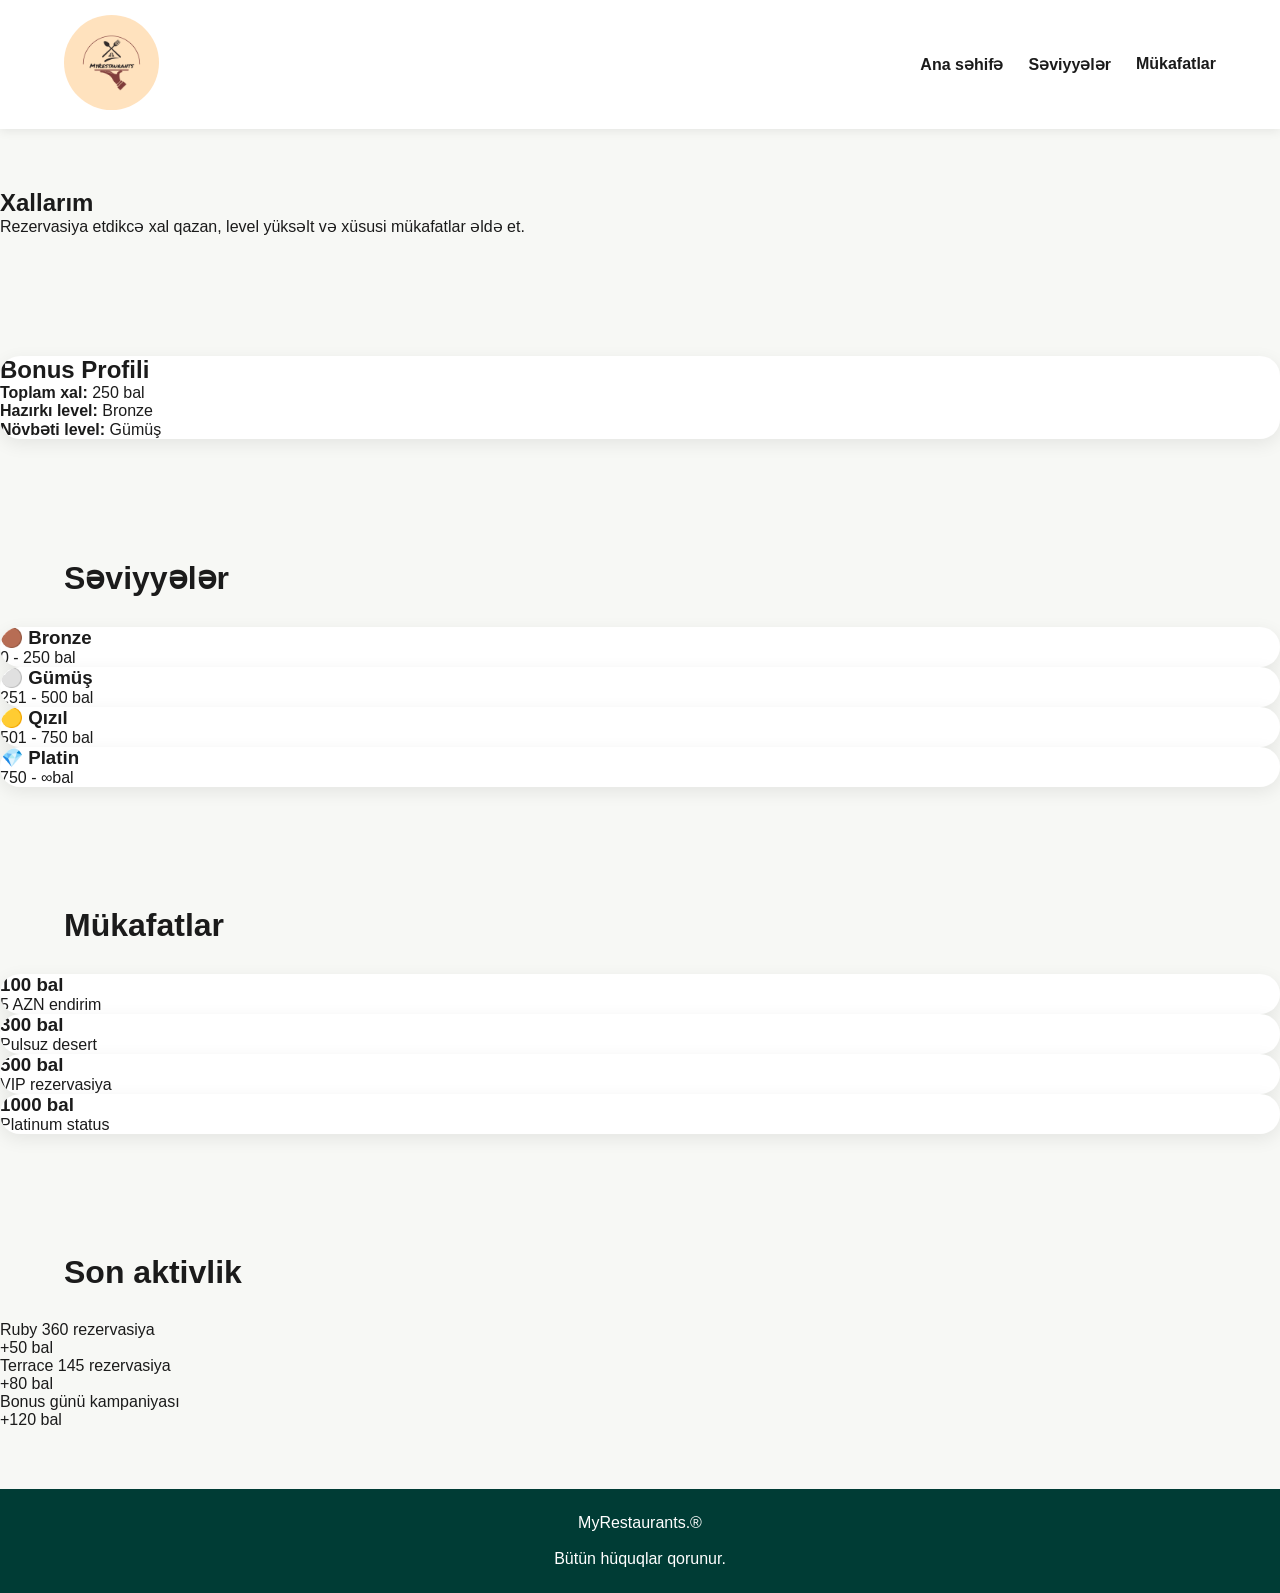
==== bonus.html @ 4b219539 "Added bonus page and improved website design" ====
<!DOCTYPE html>
<html lang="az">
<head>
  <meta charset="UTF-8">
  <meta name="viewport" content="width=device-width, initial-scale=1.0">
  <title>Xallarım | MyRestaurants</title>
  <link rel="stylesheet" href="index.css">
</head>
<body>

<header class="header">

  <div class="container">

    <a href="index.html" class="logo">

      <img src="image/Brown and Maroon Minimalist Catering Logo .png" alt="logo">

    </a>

    <nav class="navbar">

      <a href="index.html">Ana səhifə</a>

      <a href="#levels">Səviyyələr</a>

      <a href="#rewards">Mükafatlar</a>

    </nav>

  </div>

</header>

<section class="bonus-hero">

  <div class="bonus-hero-content">

    <h1>Xallarım</h1>

    <p>
      Rezervasiya etdikcə xal qazan,
      level yüksəlt və xüsusi mükafatlar əldə et.
    </p>

  </div>

</section>

<section class="profile-section">

<div class="profile-card">

  <h2>Bonus Profili</h2>

  <p><strong>Toplam xal:</strong> 250 bal</p>

  <p><strong>Hazırkı level:</strong> Bronze</p>

  <p><strong>Növbəti level:</strong> Gümüş</p>

  <div class="progress">

    <div class="progress-fill"></div>

  </div>

</div>

</section>

<section class="levels-section" id="levels">

  <div class="section-title">

    <h2>Səviyyələr</h2>

  </div>

  <div class="levels-grid">

    <div class="level-card">

      <h3>🟤 Bronze</h3>

      <p>0 - 250 bal</p>

    </div>

    <div class="level-card">

      <h3>⚪ Gümüş</h3>

      <p>251 - 500 bal</p>

    </div>

    <div class="level-card">

      <h3>🟡 Qızıl</h3>

      <p>501 - 750 bal</p>

    </div>

    <div class="level-card">

      <h3>💎 Platin</h3>

      <p>750 - &#8734;bal</p>

    </div>

  </div>

</section>

<section class="rewards-section" id="rewards">

  <div class="section-title">

    <h2>Mükafatlar</h2>

  </div>

  <div class="rewards-grid">

    <div class="reward-card">

      <h3>100 bal</h3>

      <p>5 AZN endirim</p>

    </div>

    <div class="reward-card">

      <h3>300 bal</h3>

      <p>Pulsuz desert</p>

    </div>

    <div class="reward-card">

      <h3>500 bal</h3>

      <p>VIP rezervasiya</p>

    </div>

    <div class="reward-card">

      <h3>1000 bal</h3>

      <p>Platinum status</p>

    </div>

  </div>

</section>

<section class="history-section">

  <div class="section-title">

    <h2>Son aktivlik</h2>

  </div>

  <div class="history-box">

    <div class="history-item">

      <p>Ruby 360 rezervasiya</p>

      <span>+50 bal</span>

    </div>

    <div class="history-item">

      <p>Terrace 145 rezervasiya</p>

      <span>+80 bal</span>

    </div>

    <div class="history-item">

      <p>Bonus günü kampaniyası</p>

      <span>+120 bal</span>

    </div>

  </div>

</section>

<footer class="footer">

  <p>
    MyRestaurants.&#174;
    <br>
    <br>
    Bütün hüquqlar qorunur.
  </p>

</footer>

</body>
</html>
---- index.css ----
* {
  margin: 0;
  padding: 0;
  box-sizing: border-box;
  font-family: Arial, sans-serif;
}

body {
  background: #f7f8f5;
  color: #1b1b1b;
}

a {
  text-decoration: none;
  color: inherit;
}

button,
.bonus-btn {
  cursor: pointer;
  border: none;
}

.header {
  background: white;
  padding: 15px 0;
  box-shadow: 0 2px 10px rgba(0, 0, 0, 0.08);
  position: sticky;
  top: 0;
  z-index: 10;
}

.container {
  width: 90%;
  margin: auto;
  display: flex;
  align-items: center;
  justify-content: space-between;
}

.logo img {
  width: 95px;
  height: 95px;
  object-fit: cover;
  border-radius: 50%;
}

.navbar {
  display: flex;
  gap: 25px;
}

.navbar a {
  font-weight: 600;
}

.navbar a:hover {
  color: seagreen;
}

.header-buttons {
  display: flex;
  gap: 10px;
  align-items: center;
}

.login-btn,
.register-btn,
.bonus-btn {
  padding: 10px 16px;
  border-radius: 25px;
  background: seagreen;
  color: white;
  font-weight: 600;
}

.login-btn {
  background: transparent;
  color: seagreen;
  border: 1px solid seagreen;
}

.hero {
  background: #003c35;
  color: white;
  padding: 60px 0;
}

.hero-content {
  width: 90%;
  margin: auto;
  display: flex;
  align-items: center;
  justify-content: space-between;
  gap: 40px;
}

.hero-text {
  width: 50%;
}

.hero-mini-text {
  color: #c8ffb8;
  margin-bottom: 15px;
}

.hero h1 {
  font-size: 45px;
  margin-bottom: 20px;
}

.hero-description {
  font-size: 18px;
  margin-bottom: 25px;
  color: #e5e5e5;
}

.search-box {
  background: white;
  padding: 12px;
  border-radius: 40px;
  display: flex;
  gap: 10px;
}

.search-box input {
  flex: 1;
  padding: 13px;
  border: 1px solid lightgray;
  border-radius: 25px;
}

.search-box button {
  padding: 13px 25px;
  border-radius: 25px;
  background: #c8ffb8;
  color: #003c35;
  font-weight: bold;
}

.hero-image {
  width: 45%;
}

.hero-image img {
  width: 100%;
  border-radius: 30px;
}

section {
  padding: 60px 0;
}

.section-title {
  width: 90%;
  margin: 0 auto 30px;
}

.section-title h2 {
  font-size: 32px;
}

.offers-grid,
.restaurants-grid,
.categories-grid {
  width: 90%;
  margin: auto;
  display: grid;
  gap: 25px;
}

.offers-grid {
  grid-template-columns: repeat(3, 1fr);
}

.offer-card,
.restaurant-card,
.category-card,
.bonus-card,
.profile-card,
.level-card,
.reward-card {
  background: white;
  border-radius: 20px;
  overflow: hidden;
  box-shadow: 0 5px 18px rgba(0, 0, 0, 0.08);
}

.offer-card img,
.restaurant-card img,
.category-card img {
  width: 100%;
  height: 200px;
  object-fit: cover;
}

.offer-content,
.restaurant-content {
  padding: 18px;
}

.offer-content h3,
.restaurant-content h3 {
  margin-bottom: 10px;
}

.restaurants-grid {
  grid-template-columns: repeat(4, 1fr);
}

.restaurant-content p {
  color: dimgray;
  margin-bottom: 10px;
}

.restaurant-content span {
  display: block;
  margin-bottom: 15px;
}

.restaurant-content button {
  width: 100%;
  padding: 12px;
  background: seagreen;
  color: white;
  border-radius: 25px;
  font-weight: bold;
}

.categories-grid {
  grid-template-columns: repeat(5, 1fr);
}

.category-card {
  text-align: center;
}

.category-card h3 {
  padding: 15px;
}

.contact-container {
  width: 90%;
  margin: auto;
  display: grid;
  grid-template-columns: 1fr 1fr;
  gap: 30px;
  background: white;
  padding: 30px;
  border-radius: 20px;
}

.contact-info p {
  margin: 12px 0;
}

.contact-form {
  display: flex;
  flex-direction: column;
  gap: 12px;
}

.contact-form input,
.contact-form textarea {
  padding: 13px;
  border: 1px solid lightgray;
  border-radius: 12px;
}

.contact-form textarea {
  height: 120px;
}

.contact-form button {
  padding: 13px;
  background: seagreen;
  color: white;
  border-radius: 25px;
}

.footer {
  background: #003c35;
  color: white;
  text-align: center;
  padding: 25px;
}
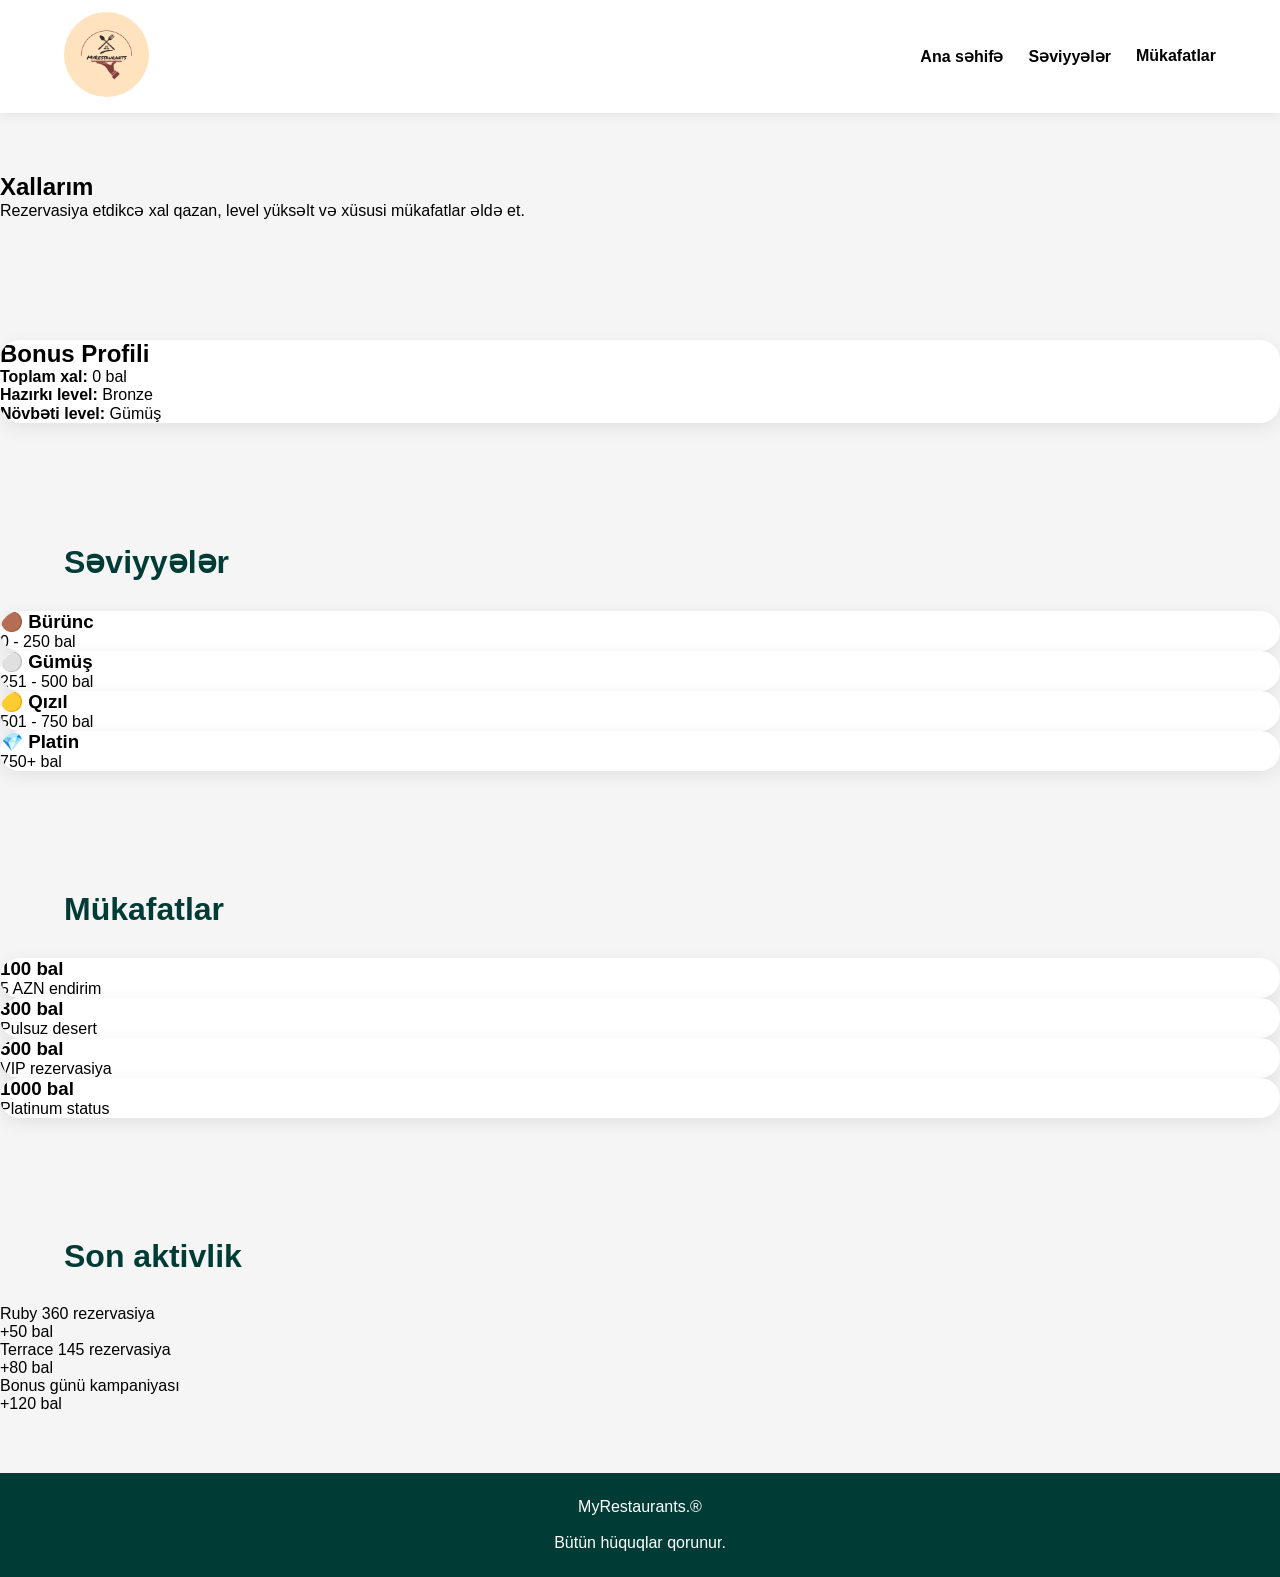
==== commit e7973d2b: "Map elave" ====
--- a/bonus.html
+++ b/bonus.html
@@ -9,206 +9,133 @@
 <body>
 
 <header class="header">
-
   <div class="container">
 
     <a href="index.html" class="logo">
-
       <img src="image/Brown and Maroon Minimalist Catering Logo .png" alt="logo">
-
     </a>
 
     <nav class="navbar">
-
       <a href="index.html">Ana səhifə</a>
-
       <a href="#levels">Səviyyələr</a>
-
       <a href="#rewards">Mükafatlar</a>
-
     </nav>
 
   </div>
-
 </header>
 
 <section class="bonus-hero">
-
   <div class="bonus-hero-content">
-
     <h1>Xallarım</h1>
-
-    <p>
-      Rezervasiya etdikcə xal qazan,
-      level yüksəlt və xüsusi mükafatlar əldə et.
-    </p>
-
+    <p>Rezervasiya etdikcə xal qazan, level yüksəlt və xüsusi mükafatlar əldə et.</p>
   </div>
-
 </section>
 
 <section class="profile-section">
+  <div class="profile-card">
 
-<div class="profile-card">
+    <h2>Bonus Profili</h2>
 
-  <h2>Bonus Profili</h2>
+    <p><strong>Toplam xal:</strong> <span id="xalMiqdari">0</span> bal</p>
+    <p><strong>Hazırkı level:</strong> <span id="hazirkiLevel">Bronze</span></p>
+    <p><strong>Növbəti level:</strong> <span id="novbetiLevel">Gümüş</span></p>
 
-  <p><strong>Toplam xal:</strong> 250 bal</p>
-
-  <p><strong>Hazırkı level:</strong> Bronze</p>
-
-  <p><strong>Növbəti level:</strong> Gümüş</p>
-
-  <div class="progress">
-
-    <div class="progress-fill"></div>
+    <div class="progress">
+      <div class="progress-fill" id="bonusProgress"></div>
+    </div>
 
   </div>
-
-</div>
-
 </section>
 
 <section class="levels-section" id="levels">
-
   <div class="section-title">
-
     <h2>Səviyyələr</h2>
-
   </div>
 
   <div class="levels-grid">
-
     <div class="level-card">
-
-      <h3>🟤 Bronze</h3>
-
+      <h3>🟤 Bürünc</h3>
       <p>0 - 250 bal</p>
-
     </div>
 
     <div class="level-card">
-
       <h3>⚪ Gümüş</h3>
-
       <p>251 - 500 bal</p>
-
     </div>
 
     <div class="level-card">
-
       <h3>🟡 Qızıl</h3>
-
       <p>501 - 750 bal</p>
-
     </div>
 
     <div class="level-card">
-
       <h3>💎 Platin</h3>
-
-      <p>750 - &#8734;bal</p>
-
+      <p>750+ bal</p>
     </div>
-
   </div>
-
 </section>
 
 <section class="rewards-section" id="rewards">
-
   <div class="section-title">
-
     <h2>Mükafatlar</h2>
-
   </div>
 
   <div class="rewards-grid">
-
     <div class="reward-card">
-
       <h3>100 bal</h3>
-
       <p>5 AZN endirim</p>
-
     </div>
 
     <div class="reward-card">
-
       <h3>300 bal</h3>
-
       <p>Pulsuz desert</p>
-
     </div>
 
     <div class="reward-card">
-
       <h3>500 bal</h3>
-
       <p>VIP rezervasiya</p>
-
     </div>
 
     <div class="reward-card">
-
       <h3>1000 bal</h3>
-
       <p>Platinum status</p>
-
     </div>
-
   </div>
-
 </section>
 
 <section class="history-section">
-
   <div class="section-title">
-
     <h2>Son aktivlik</h2>
-
   </div>
 
   <div class="history-box">
-
     <div class="history-item">
-
       <p>Ruby 360 rezervasiya</p>
-
       <span>+50 bal</span>
-
     </div>
 
     <div class="history-item">
-
       <p>Terrace 145 rezervasiya</p>
-
       <span>+80 bal</span>
-
     </div>
 
     <div class="history-item">
-
       <p>Bonus günü kampaniyası</p>
-
       <span>+120 bal</span>
-
     </div>
-
   </div>
-
 </section>
 
 <footer class="footer">
-
   <p>
     MyRestaurants.&#174;
     <br>
     <br>
     Bütün hüquqlar qorunur.
   </p>
+</footer>
 
-</footer>
+<script src="index.js"></script>
 
 </body>
 </html>
--- a/index.css
+++ b/index.css
@@ -1,286 +1,609 @@
-* {
-  margin: 0;
-  padding: 0;
-  box-sizing: border-box;
-  font-family: Arial, sans-serif;
-}
-
-body {
-  background: #f7f8f5;
-  color: #1b1b1b;
-}
-
-a {
-  text-decoration: none;
-  color: inherit;
+*{
+  margin:0;
+  padding:0;
+  box-sizing:border-box;
+  font-family:Arial,sans-serif;
+}
+
+body{
+  background:whitesmoke;
+  color:black;
+}
+
+a{
+  text-decoration:none;
+  color:inherit;
 }
 
 button,
-.bonus-btn {
-  cursor: pointer;
-  border: none;
-}
-
-.header {
-  background: white;
-  padding: 15px 0;
-  box-shadow: 0 2px 10px rgba(0, 0, 0, 0.08);
-  position: sticky;
-  top: 0;
-  z-index: 10;
-}
-
-.container {
-  width: 90%;
-  margin: auto;
-  display: flex;
-  align-items: center;
-  justify-content: space-between;
-}
-
-.logo img {
-  width: 95px;
-  height: 95px;
-  object-fit: cover;
-  border-radius: 50%;
-}
-
-.navbar {
-  display: flex;
-  gap: 25px;
-}
-
-.navbar a {
-  font-weight: 600;
-}
-
-.navbar a:hover {
-  color: seagreen;
-}
-
-.header-buttons {
-  display: flex;
-  gap: 10px;
-  align-items: center;
+.bonus-btn{
+  cursor:pointer;
+  border:none;
+}
+
+.header{
+  background:white;
+  padding:12px 0;
+  box-shadow:0 2px 12px rgba(0,0,0,0.08);
+  position:sticky;
+  top:0;
+  z-index:100;
+}
+
+.container{
+  width:90%;
+  margin:auto;
+  display:flex;
+  align-items:center;
+  justify-content:space-between;
+}
+
+.logo img{
+  width:85px;
+  height:85px;
+  object-fit:cover;
+  border-radius:50%;
+}
+
+.navbar{
+  display:flex;
+  gap:25px;
+}
+
+.navbar a{
+  font-weight:600;
+}
+
+.navbar a:hover{
+  color:seagreen;
+}
+
+.header-buttons{
+  display:flex;
+  gap:10px;
+  align-items:center;
 }
 
 .login-btn,
 .register-btn,
-.bonus-btn {
-  padding: 10px 16px;
-  border-radius: 25px;
-  background: seagreen;
-  color: white;
-  font-weight: 600;
-}
-
-.login-btn {
-  background: transparent;
-  color: seagreen;
-  border: 1px solid seagreen;
-}
-
-.hero {
-  background: #003c35;
-  color: white;
-  padding: 60px 0;
-}
-
-.hero-content {
-  width: 90%;
-  margin: auto;
-  display: flex;
-  align-items: center;
-  justify-content: space-between;
-  gap: 40px;
-}
-
-.hero-text {
-  width: 50%;
-}
-
-.hero-mini-text {
-  color: #c8ffb8;
-  margin-bottom: 15px;
-}
-
-.hero h1 {
-  font-size: 45px;
-  margin-bottom: 20px;
-}
-
-.hero-description {
-  font-size: 18px;
-  margin-bottom: 25px;
-  color: #e5e5e5;
-}
-
-.search-box {
-  background: white;
-  padding: 12px;
-  border-radius: 40px;
-  display: flex;
-  gap: 10px;
-}
-
-.search-box input {
-  flex: 1;
-  padding: 13px;
-  border: 1px solid lightgray;
-  border-radius: 25px;
-}
-
-.search-box button {
-  padding: 13px 25px;
-  border-radius: 25px;
-  background: #c8ffb8;
-  color: #003c35;
-  font-weight: bold;
-}
-
-.hero-image {
-  width: 45%;
-}
-
-.hero-image img {
-  width: 100%;
-  border-radius: 30px;
-}
-
-section {
-  padding: 60px 0;
-}
-
-.section-title {
-  width: 90%;
-  margin: 0 auto 30px;
-}
-
-.section-title h2 {
-  font-size: 32px;
+.bonus-btn{
+  padding:10px 16px;
+  border-radius:25px;
+  background:seagreen;
+  color:white;
+  font-weight:600;
+}
+
+.login-btn{
+  background:transparent;
+  color:seagreen;
+  border:1px solid seagreen;
+}
+
+.hero{
+  background:#003c35;
+  color:white;
+  padding:65px 0;
+}
+
+.hero-content{
+  width:90%;
+  margin:auto;
+  display:flex;
+  align-items:center;
+  justify-content:space-between;
+  gap:45px;
+}
+
+.hero-text{
+  width:50%;
+}
+
+.hero-mini-text{
+  color:lightgreen;
+  margin-bottom:15px;
+  font-weight:bold;
+}
+
+.hero h1{
+  font-size:45px;
+  margin-bottom:20px;
+  line-height:1.2;
+}
+
+.hero-description{
+  font-size:18px;
+  margin-bottom:25px;
+  color:gainsboro;
+}
+
+.search-box{
+  background:white;
+  padding:12px;
+  border-radius:40px;
+  display:flex;
+  gap:10px;
+}
+
+.search-box input{
+  flex:1;
+  padding:13px;
+  border:1px solid lightgray;
+  border-radius:25px;
+  outline:none;
+}
+
+.search-box button{
+  padding:13px 25px;
+  border-radius:25px;
+  background:lightgreen;
+  color:darkgreen;
+  font-weight:bold;
+}
+
+.hero-image{
+  width:45%;
+}
+
+.hero-image img{
+  width:100%;
+  height:380px;
+  object-fit:cover;
+  border-radius:30px;
+}
+
+section{
+  padding:60px 0;
+}
+
+.section-title{
+  width:90%;
+  margin:0 auto 30px;
+}
+
+.section-title h2{
+  font-size:32px;
+  color:#003c35;
 }
 
 .offers-grid,
 .restaurants-grid,
-.categories-grid {
-  width: 90%;
-  margin: auto;
-  display: grid;
-  gap: 25px;
-}
-
-.offers-grid {
-  grid-template-columns: repeat(3, 1fr);
+.categories-grid{
+  width:90%;
+  margin:auto;
+  display:grid;
+  gap:25px;
+}
+
+.offers-grid{
+  grid-template-columns:repeat(3,1fr);
 }
 
 .offer-card,
 .restaurant-card,
 .category-card,
-.bonus-card,
 .profile-card,
 .level-card,
-.reward-card {
-  background: white;
-  border-radius: 20px;
-  overflow: hidden;
-  box-shadow: 0 5px 18px rgba(0, 0, 0, 0.08);
+.reward-card{
+  background:white;
+  border-radius:20px;
+  overflow:hidden;
+  box-shadow:0 5px 18px rgba(0,0,0,0.08);
+  transition:0.3s;
+}
+
+.offer-card:hover,
+.restaurant-card:hover,
+.category-card:hover,
+.level-card:hover,
+.reward-card:hover{
+  transform:translateY(-7px);
 }
 
 .offer-card img,
 .restaurant-card img,
-.category-card img {
-  width: 100%;
-  height: 200px;
-  object-fit: cover;
+.category-card img{
+  width:100%;
+  height:200px;
+  object-fit:cover;
 }
 
 .offer-content,
-.restaurant-content {
-  padding: 18px;
+.restaurant-content{
+  padding:18px;
 }
 
 .offer-content h3,
-.restaurant-content h3 {
-  margin-bottom: 10px;
-}
-
-.restaurants-grid {
-  grid-template-columns: repeat(4, 1fr);
-}
-
-.restaurant-content p {
-  color: dimgray;
-  margin-bottom: 10px;
-}
-
-.restaurant-content span {
-  display: block;
-  margin-bottom: 15px;
-}
-
-.restaurant-content button {
-  width: 100%;
-  padding: 12px;
-  background: seagreen;
-  color: white;
-  border-radius: 25px;
-  font-weight: bold;
-}
-
-.categories-grid {
-  grid-template-columns: repeat(5, 1fr);
-}
-
-.category-card {
-  text-align: center;
-}
-
-.category-card h3 {
-  padding: 15px;
-}
-
-.contact-container {
-  width: 90%;
-  margin: auto;
-  display: grid;
-  grid-template-columns: 1fr 1fr;
-  gap: 30px;
-  background: white;
-  padding: 30px;
-  border-radius: 20px;
-}
-
-.contact-info p {
-  margin: 12px 0;
-}
-
-.contact-form {
-  display: flex;
-  flex-direction: column;
-  gap: 12px;
+.restaurant-content h3{
+  margin-bottom:10px;
+  color:#003c35;
+}
+
+.restaurants-grid{
+  grid-template-columns:repeat(4,1fr);
+}
+
+.restaurant-content p{
+  color:gray;
+  margin-bottom:10px;
+}
+
+.restaurant-content span{
+  display:block;
+  margin-bottom:15px;
+}
+
+.restaurant-content button{
+  width:100%;
+  padding:12px;
+  background:#003c35;
+  color:white;
+  border-radius:25px;
+  font-weight:bold;
+}
+
+.categories-grid{
+  grid-template-columns:repeat(5,1fr);
+}
+
+.category-card{
+  text-align:center;
+}
+
+.category-card h3{
+  padding:15px;
+  color:#003c35;
+}
+
+.contact-container{
+  width:90%;
+  margin:auto;
+  display:grid;
+  grid-template-columns:1fr 1fr;
+  gap:30px;
+  background:white;
+  padding:30px;
+  border-radius:20px;
+  box-shadow:0 5px 18px rgba(0,0,0,0.08);
+}
+
+.contact-info h3{
+  color:#003c35;
+  margin-bottom:15px;
+}
+
+.contact-info p{
+  margin:12px 0;
+}
+
+.contact-form{
+  display:flex;
+  flex-direction:column;
+  gap:12px;
 }
 
 .contact-form input,
-.contact-form textarea {
-  padding: 13px;
-  border: 1px solid lightgray;
-  border-radius: 12px;
-}
-
-.contact-form textarea {
-  height: 120px;
-}
-
-.contact-form button {
-  padding: 13px;
-  background: seagreen;
-  color: white;
-  border-radius: 25px;
-}
-
-.footer {
-  background: #003c35;
-  color: white;
-  text-align: center;
-  padding: 25px;
+.contact-form textarea{
+  padding:13px;
+  border:1px solid lightgray;
+  border-radius:12px;
+  outline:none;
+}
+
+.contact-form textarea{
+  height:120px;
+}
+
+.contact-form button{
+  padding:13px;
+  background:seagreen;
+  color:white;
+  border-radius:25px;
+  font-weight:bold;
+}
+
+.restaurant-detail{
+  background:whitesmoke;
+}
+
+.restaurant-detail-container{
+  width:90%;
+  margin:auto;
+  display:grid;
+  grid-template-columns:1fr 1fr;
+  gap:30px;
+  background:white;
+  padding:30px;
+  border-radius:25px;
+  box-shadow:0 5px 18px rgba(0,0,0,0.08);
+}
+
+.restaurant-detail-image img{
+  width:100%;
+  height:350px;
+  object-fit:cover;
+  border-radius:20px;
+}
+
+.restaurant-detail-info h1{
+  color:darkgreen;
+  font-size:38px;
+  margin-bottom:15px;
+}
+
+.restaurant-detail-info p{
+  margin-bottom:13px;
+  font-size:17px;
+}
+
+.menu-grid{
+  width:90%;
+  margin:auto;
+  display:grid;
+  grid-template-columns:repeat(4,1fr);
+  gap:25px;
+}
+
+.menu-card{
+  background:white;
+  border-radius:20px;
+  overflow:hidden;
+  box-shadow:0 5px 18px rgba(0,0,0,0.08);
+}
+
+.menu-card img{
+  width:100%;
+  height:180px;
+  object-fit:cover;
+}
+
+.menu-content{
+  padding:15px;
+}
+
+.menu-content h3{
+  color:darkgreen;
+  font-size:18px;
+  margin-bottom:10px;
+}
+
+.menu-content p{
+  font-weight:bold;
+  color:seagreen;
+}
+
+.table-info{
+  width:90%;
+  margin:0 auto 20px;
+  display:flex;
+  gap:20px;
+  font-weight:bold;
+}
+
+.restaurant-layout{
+  width:90%;
+  margin:auto;
+  min-height:430px;
+  background:white;
+  border:3px solid seagreen;
+  border-radius:25px;
+  position:relative;
+  box-shadow:0 5px 18px rgba(0,0,0,0.08);
+}
+
+.map-label{
+  position:absolute;
+  background:whitesmoke;
+  padding:10px 18px;
+  border-radius:20px;
+  font-weight:bold;
+  color:darkgreen;
+}
+
+.window{
+  top:20px;
+  left:30px;
+}
+
+.stage{
+  top:20px;
+  right:30px;
+}
+
+.table{
+  position:absolute;
+  width:110px;
+  height:80px;
+  border-radius:18px;
+  font-weight:bold;
+}
+
+.available{
+  background:lightgreen;
+  color:darkgreen;
+}
+
+.reserved{
+  background:tomato;
+  color:white;
+}
+
+.selected{
+  background:gold;
+  color:black;
+}
+
+.vip{
+  border-radius:50%;
+}
+
+.table:nth-of-type(1){
+  top:100px;
+  left:80px;
+}
+
+.table:nth-of-type(2){
+  top:100px;
+  left:250px;
+}
+
+.table:nth-of-type(3){
+  top:100px;
+  left:420px;
+}
+
+.table:nth-of-type(4){
+  top:240px;
+  left:150px;
+}
+
+.table:nth-of-type(5){
+  top:240px;
+  left:350px;
+}
+
+.table:nth-of-type(6){
+  top:240px;
+  left:550px;
+}
+
+.reservation-box{
+  width:90%;
+  max-width:650px;
+  margin:auto;
+  background:white;
+  padding:30px;
+  border-radius:25px;
+  box-shadow:0 5px 18px rgba(0,0,0,0.08);
+  display:flex;
+  flex-direction:column;
+  gap:15px;
+}
+
+.reservation-box input{
+  padding:13px;
+  border:1px solid lightgray;
+  border-radius:12px;
+}
+
+.reservation-box button{
+  padding:14px;
+  background:seagreen;
+  color:white;
+  border-radius:25px;
+  font-weight:bold;
+}
+
+.split-container{
+  width:90%;
+  margin:auto;
+  display:grid;
+  grid-template-columns:repeat(3,1fr);
+  gap:25px;
+}
+
+.split-box{
+  background:white;
+  padding:25px;
+  border-radius:20px;
+  box-shadow:0 5px 18px rgba(0,0,0,0.08);
+}
+
+.split-box h3{
+  color:darkgreen;
+  margin-bottom:15px;
+}
+
+.split-box input,
+.split-box select{
+  width:100%;
+  padding:13px;
+  margin-bottom:12px;
+  border:1px solid lightgray;
+  border-radius:12px;
+}
+
+.split-box button{
+  width:100%;
+  padding:13px;
+  margin-bottom:10px;
+  background:seagreen;
+  color:white;
+  border-radius:25px;
+  font-weight:bold;
+}
+
+#guestList p,
+#foodList p,
+#splitResult p{
+  background:whitesmoke;
+  padding:10px;
+  border-radius:10px;
+  margin-top:8px;
+}
+
+#restaurantMap{
+  width:90%;
+  height:400px;
+  margin:auto;
+  border-radius:25px;
+  overflow:hidden;
+  box-shadow:0 5px 18px rgba(0,0,0,0.08);
+}
+
+.footer{
+  background:#003c35;
+  color:white;
+  text-align:center;
+  padding:25px;
+}
+
+@media(max-width:900px){
+
+  .container,
+  .hero-content{
+    flex-direction:column;
+    text-align:center;
+  }
+
+  .navbar{
+    flex-wrap:wrap;
+    justify-content:center;
+  }
+
+  .header-buttons{
+    flex-wrap:wrap;
+    justify-content:center;
+  }
+
+  .hero-text,
+  .hero-image{
+    width:100%;
+  }
+
+  .hero h1{
+    font-size:34px;
+  }
+
+  .search-box{
+    flex-direction:column;
+    border-radius:20px;
+  }
+
+  .offers-grid,
+  .restaurants-grid,
+  .categories-grid,
+  .contact-container,
+  .menu-grid,
+  .split-container{
+    grid-template-columns:1fr;
+  }
+
+  .restaurant-detail-container{
+    grid-template-columns:1fr;
+  }
+
+  .restaurant-layout{
+    overflow:auto;
+  }
 }
